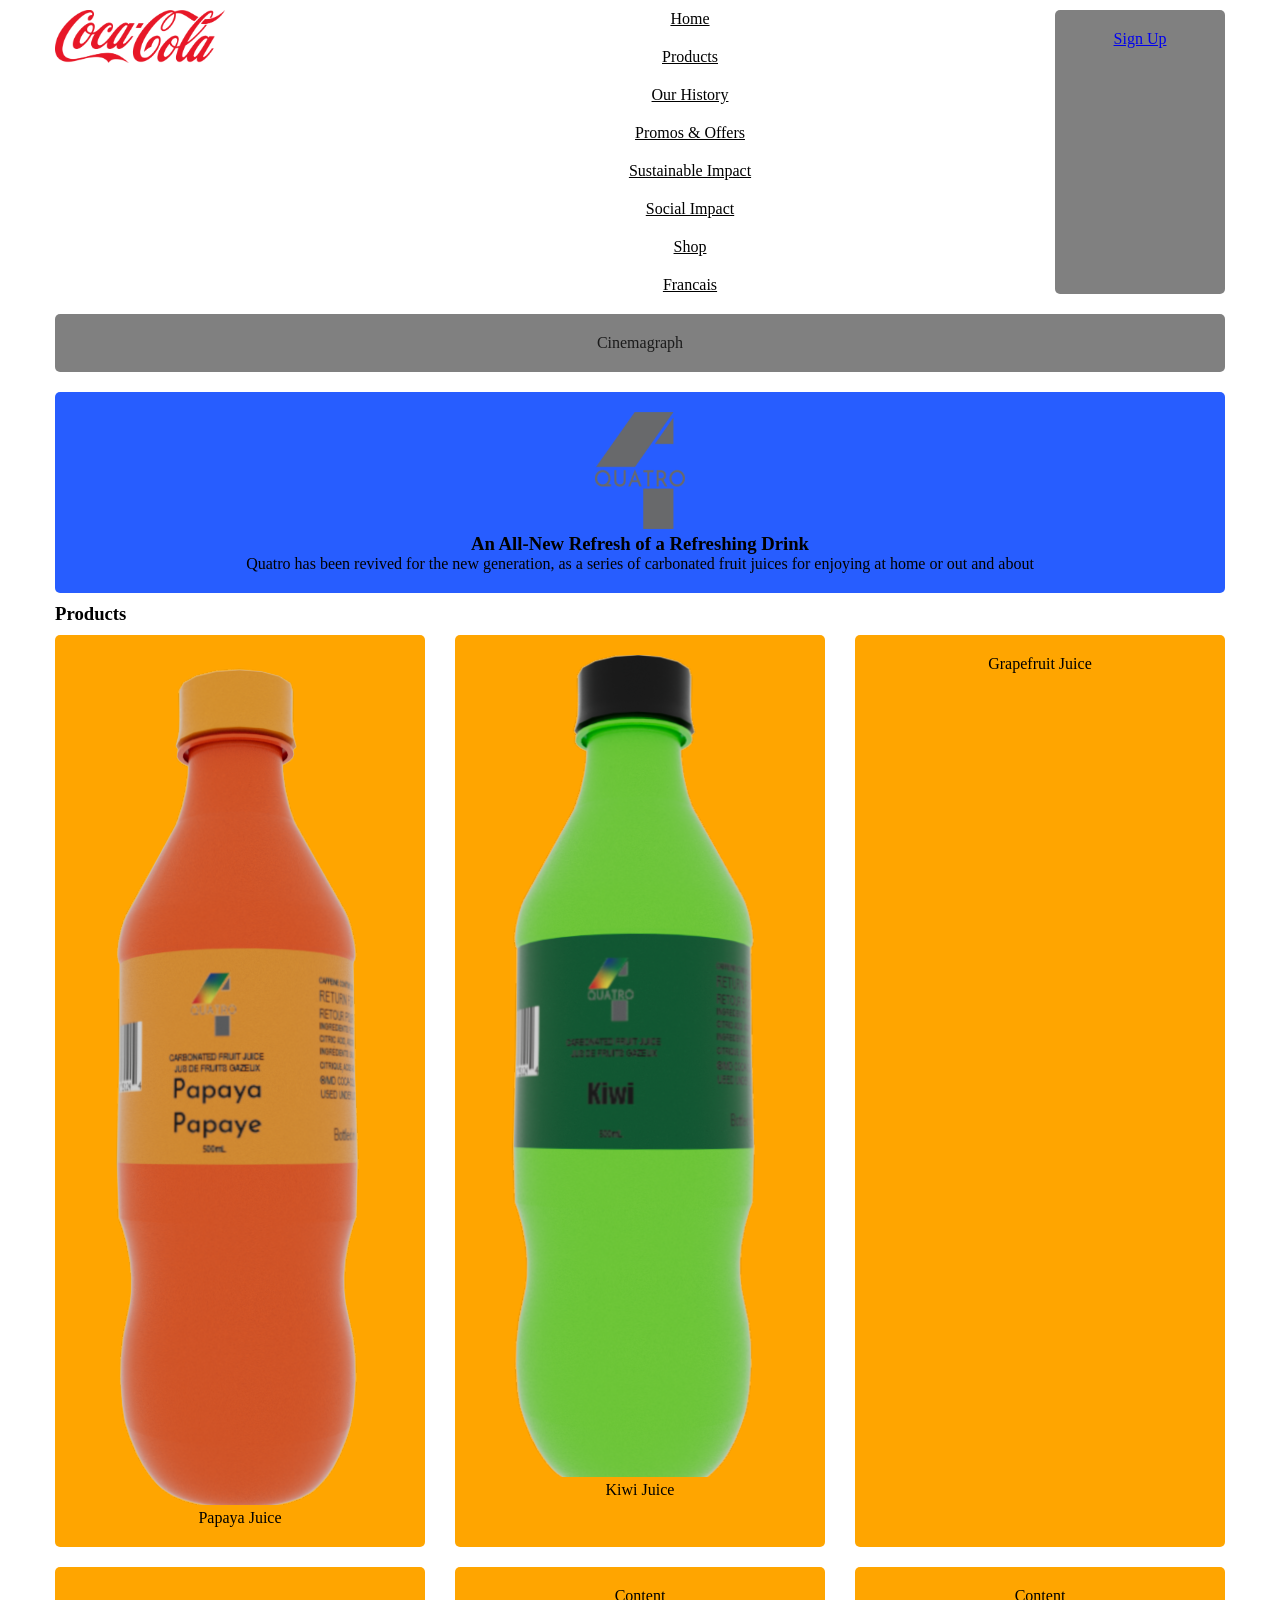
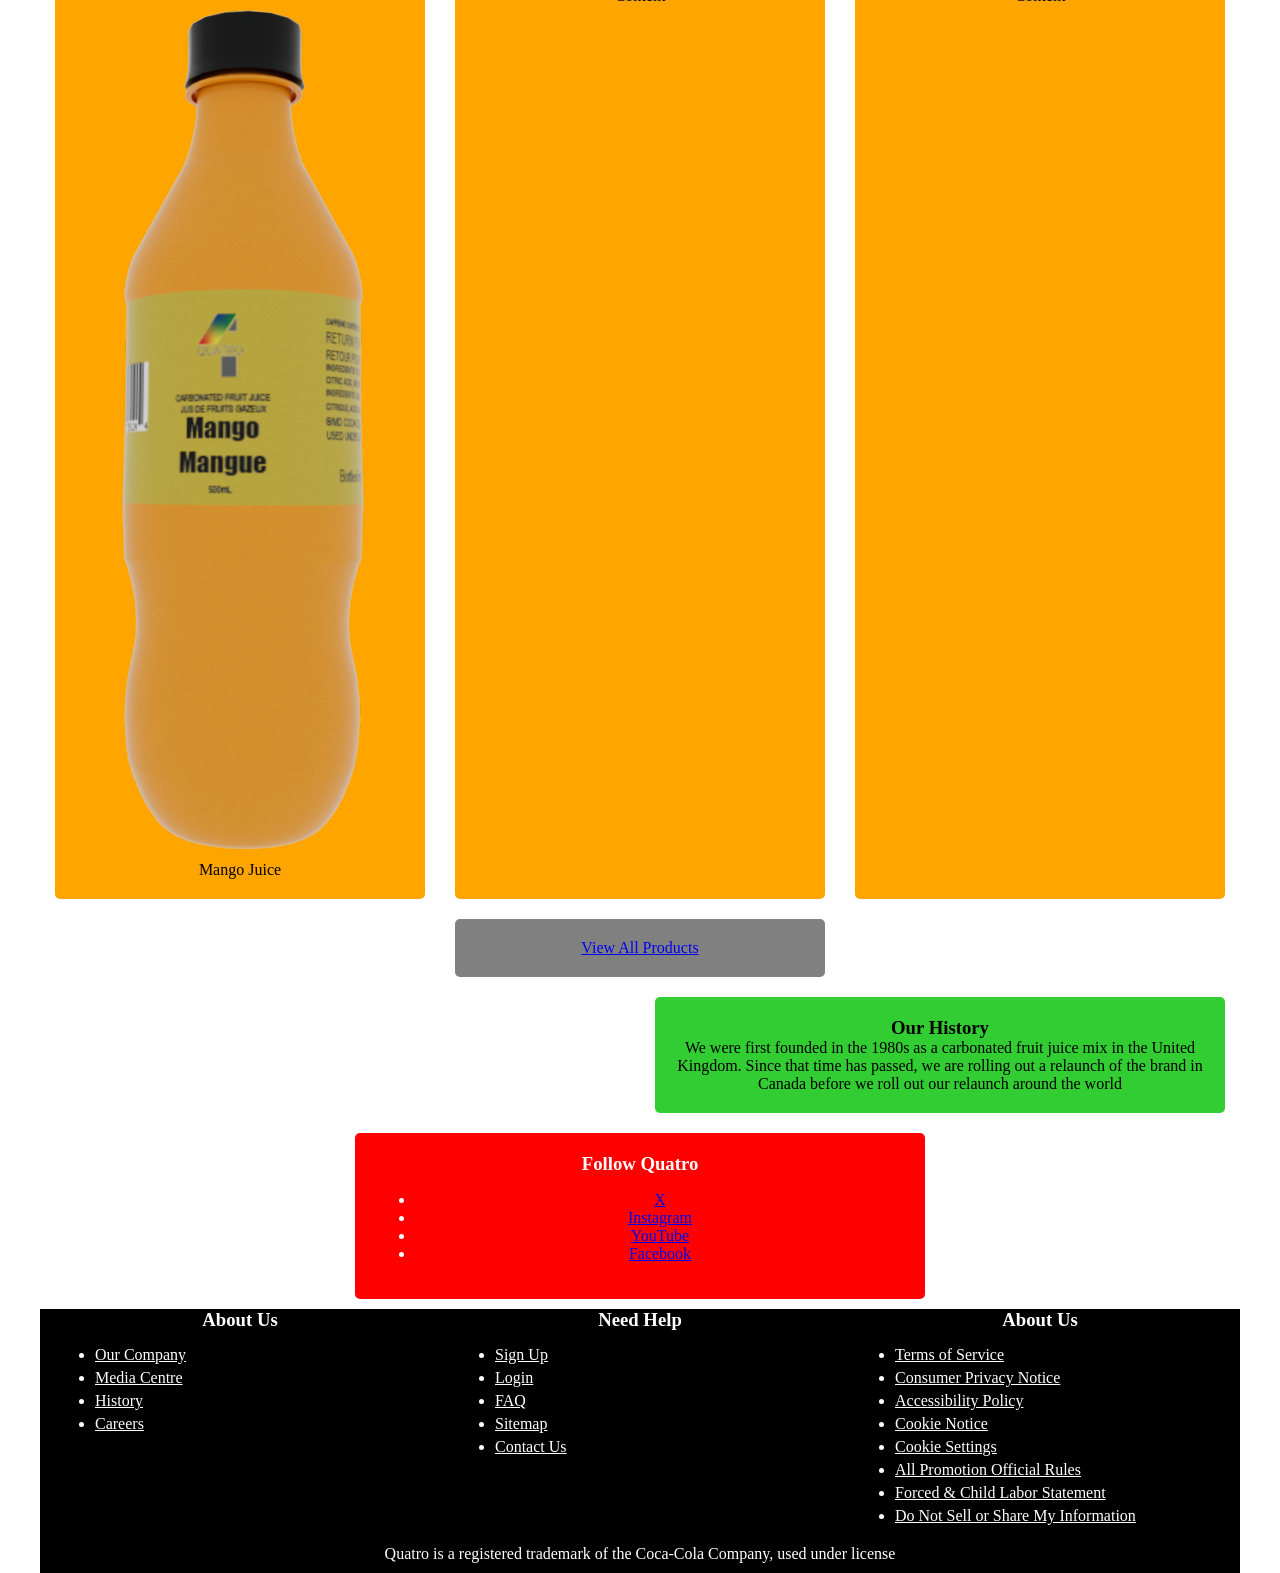
==== index.html @ e6bbe4e3 "Transfer of files Transferring files from old FIP repository to new repository" ====
<!DOCTYPE html>
<html lang="en">
<head>
    <meta charset="UTF-8">
    <meta name="viewport" content="width=device-width, initial-scale=1.0">
    <link href="css/grid.css" rel="stylesheet" type="text/css">
    <link href="css/main.css" rel="stylesheet" type="text/css">
    <title>Quatro Homepage</title>
</head>
    <body>
        <h1 class="visually-hidden">Welcome To Quatro's Web Site</h1>
        <header class="grid-con center-grid-con">
        <nav id=main-nav class="col-span-full m-col-start-4 m-col-end-11">
            <h2 class="hidden">Main Navigation</h2>
                <button id="button"></button>
                <div id="burger-con">
                    <ul>
                        <li><a href="index.html">Home</a></li>
                        <li><a href="products.html">Products</a></li>
                        <li><a href="our-history.html">Our History</a></li>
                        <li><a href="#">Promos & Offers</a></li>
                        <li><a href="#">Sustainable Impact</a></li>
                        <li><a href="#">Social Impact</a></li>
                        <li><a href="#">Shop</a></li>
                        <li><a href="#">Francais</a></li>
                    </ul>
                </div>
        </nav>
        <div id=logo class="col-start-1 col-end-4 m-col-start-1 m-col-end-3">
            <img src="images/Coca-Cola_logo.svg.png">
        </div>
            <div id="sign-up-header" class="box m-col-span-2">
                <p><a href="sign-up.html">Sign Up</a></p>
            </div>
        </header>
        <main class="grid-con center-grid-con">
            <section class="hero-main box m-col-span-full l-col-span-full">
            <p>Cinemagraph</p>
            </section>
        <section class="about-us col-span-full m-col-span-full l-col-span-full">
            <div class="m-col-start-1 m-col-end-2 l-col-start-3 l-col-end-4">
                <picture>
                <source srcset="images/Quatro-logo-flat_dpv8p0_c_scale,w_90.png" media="(min-width: 768px)" alt="Quatro logo flat">
                <img src="images/Quatro-logo-flat_dpv8p0_c_scale,w_150.png" alt="Quatro logo flat">
            </picture>
            </div>
            <div class="m-col-start-3 m-col-end-13 l-col-start-4 l-col-end-10">
             <h3>An All-New Refresh of a Refreshing Drink</h3>
            <p>Quatro has been revived for the new generation, as a series of carbonated fruit juices for enjoying at home or out and about</p>   
            </div>
        </section>
        <h3>Products</h3>
        <div class="product col-start-1 col-end-3 m-col-start-1 m-col-end-5 l-col-start-1 l-col-end-5">
            <img src="images/quatro-papaya-bottle.png" alt="papaya juice">
            <p>Papaya Juice</p>
        </div>
        <div class="product col-start-3 col-end-5 m-col-start-5 m-col-end-9 l-col-start-5 l-col-end-9">
            <img src="images/quatro-kiwi-bottle.png" alt="kiwi juice">
            <p>Kiwi Juice</p>
        </div>
        <div class="product col-start-1 col-end-3 m-col-start-9 m-col-end-13 l-col-start-9 l-col-end-13">
            <p>Grapefruit Juice</p>
        </div>
        <div class="product col-start-3 col-end-5 m-col-start-1 m-col-end-5 l-col-start-1 l-col-end-5">
            <img src="images/quatro-mango-bottle.png" alt="mango juice">
            <p>Mango Juice</p>
        </div>
        <div class="product col-start-1 col-end-3 m-col-start-5 m-col-end-9 l-col-start-5 l-col-end-9">
            <p>Content</p>
        </div>
        <div class="product col-start-3 col-end-5 m-col-start-9 m-col-end-13 l-col-start-9 l-col-end-13">
            <p>Content</p>
        </div>
        <div class="box col-span-all m-col-start-4 m-col-end-9 l-col-start-5 l-col-end-9">
            <p><a href="#">View All Products</a></p>
        </div>
        <div class="history col-start-1 col-end-5 m-col-span-full l-col-start-7 l-col-end-13">
            <h3>Our History</h3>
            <p>We were first founded in the 1980s as a carbonated fruit juice mix in the United Kingdom. Since that time has passed, we are rolling out a relaunch of the brand in Canada before we roll out our relaunch around the world</p>
        </div>
        <div class="box social-media col-span-full m-col-start-2 m-col-end-11 l-col-start-4 l-col-end-10">
           <h3>Follow Quatro</h3>
            <ul>
                <li><a href="#">X</a></li>
                <li><a href="#">Instagram</a></li>
                <li><a href="#">YouTube</a></li>
                <li><a href="#">Facebook</a></li>
           </ul> 
        </div>
        </main>
        <footer class="footer grid-con center-grid-con">
            <div class="m-col-start-1 m-col-end-7 l-col-start-1 l-col-end-5">
                <h3>About Us</h3>
                <ul>
                <li><a href="#">Our Company</a></li>
                <li><a href="#">Media Centre</a></li>
                <li><a href="#">History</a></li>
                <li><a href="#">Careers</a></li>
                </ul>
            </div>
            <div class="m-col-start-7 m-col-end-13 l-col-start-5 l-col-end-9">
                <h3>Need Help</h3>
                <ul>
                <li><a href="sign-up.html">Sign Up</a></li>
                <li><a href="#">Login</a></li>
                <li><a href="#">FAQ</a></li>
                <li><a href="#">Sitemap</a></li>
                <li><a href="#">Contact Us</a></li>
                </ul>
            </div>
            <div class="m-col-start-1 m-col-end-7 l-col-start-9 l-col-end-13">
                <h3>About Us</h3>
                <ul>
                <li><a href="#">Terms of Service</a></li>
                <li><a href="#">Consumer Privacy Notice</a></li>
                <li><a href="#">Accessibility Policy</a></li>
                <li><a href="#">Cookie Notice</a></li>
                <li><a href="#">Cookie Settings</a></li>
                <li><a href="#">All Promotion Official Rules</a></li>
                <li><a href="#">Forced & Child Labor Statement</a></li>
                <li><a href="#">Do Not Sell or Share My Information</a></li> 
                </ul>
            </div>
            <div class="footer col-start-1 col-end-5 m-col-start-1 m-col-end-13 l-col-start-1 l-col-end-13">
                <p>Quatro is a registered trademark of the Coca-Cola Company, used under license</p>
            </div>
        </footer>
        <script src="js/main.js"></script>
    </body>
</html>
---- css/grid.css ----
/* ---General rules - scales images, videos to size of container--- */
img, embed, object, video, picture {
   max-width: 100%;
 }

 /* ---Change the way the box model works, tells the browser to account for any border and padding in the values you specify for an element's width and height.--- */

 html {
   box-sizing: border-box;
 }

 *, *::before, *::after {
   box-sizing: inherit;
 }

/* ---Mini CSS reset--- */

body, p, h1, h2, h3, h4, h5 {
   margin: 0px; 
   padding: 0px;
}

/* ---Utility Classes--- */

.hidden {
   display: none;
}

.visually-hidden { 
   position: absolute !important; 
   width: 1px !important; 
   height: 1px !important; 
   padding: 0 !important; 
   margin: -1px !important; 
   overflow: hidden !important; 
   clip: rect(0,0,0,0) !important; 
   white-space: nowrap !important; 
   border: 0 !important; 
}

.box {
   background-color: gray;
   color: rgb(27, 27, 27);
   border-radius: 5px;
   padding: 20px;
   text-align: center;
   margin-top: 10px;
   margin-bottom:10px;
 }

.full-width-grid-con {
   /* set this container as a grid, with 3 columns
   the other grid will sit in the middle column, this allows for overlapping content */
   display: grid; 
	grid-template-columns: 1fr minmax(0, 1200px) 1fr;  
}

.image-placeholder {
   width: 100%;
   background-color: #eee;
   border: 2px dashed #aaa;
   aspect-ratio: 16/9;
}

.footer {
    background-color: black;
    color: white;
    text-align: center;
    margin-top: 10px;
    margin-bottom: 10px;
}

.footer ul {
   background-color: black;
    color: white;
    text-align: left;
    margin-top: 10px;
    margin-bottom: 10px;
}

.history {
    background-color: limegreen;
    color: black;
    border-radius: 5px;
   padding: 20px;
   text-align: center;
   margin-top: 10px;
   margin-bottom:10px;
    
}

.product {
    background-color: orange;
    color: black;
    border-radius: 5px;
   padding: 20px;
   text-align: center;
   margin-top: 10px;
   margin-bottom:10px;
    
}

.social-media {
    background-color: red;
    color: white;
    text-align: center;
    border-radius: 5px;
   padding: 20px;
   text-align: center;
   margin-top: 10px;
   margin-bottom:10px;
}

 .grid-con { 
   display: grid;
   grid-template-columns: repeat(4, minmax(0, 1fr));
   grid-column-gap: 30px;
   max-width: 1200px;
   padding-left: 15px;
   padding-right: 15px;
}

.center-grid-con {
   margin: 0 auto;
}

/* ---Mobile Library Grid Styles--- */

 .grid-con { 
   display: grid;
   grid-template-columns: repeat(4, minmax(0, 1fr));
   grid-column-gap: 30px;
   max-width: 1200px;
   padding-left: 15px;
   padding-right: 15px;
}

/* Add full width grid con for nesting, later */

.col-span-1	{grid-column: span 1;}
.col-span-2	{grid-column: span 2;}
.col-span-3	{grid-column: span 3;}
.col-span-4	{grid-column: span 4;}
.col-span-full {grid-column: 1 / -1;}

.col-start-1	{grid-column-start: 1;}
.col-start-2	{grid-column-start: 2;}
.col-start-3	{grid-column-start: 3;}
.col-start-4	{grid-column-start: 4;}
.col-start-auto {grid-column-start: auto;}

.col-end-1	{grid-column-end: 1;}
.col-end-2	{grid-column-end: 2;}
.col-end-3	{grid-column-end: 3;}
.col-end-4	{grid-column-end: 4;}
.col-end-5	{grid-column-end: 5;}

/* ---Tablet Library Grid Styles--- */

@media screen and (min-width: 768px) { 
  .grid-con { 
      grid-template-columns: repeat(12, minmax(0, 1fr));
      grid-column-gap: 20px;
      padding-left: 16px;
      padding-right: 16px;
   }

  .m-col-span-1 { grid-column: span 1; }
  .m-col-span-2 { grid-column: span 2; }
  .m-col-span-3 { grid-column: span 3; }
  .m-col-span-4 { grid-column: span 4; }
  .m-col-span-5 { grid-column: span 5; }
  .m-col-span-6 { grid-column: span 6; }
  .m-col-span-7 { grid-column: span 7; }
  .m-col-span-8 { grid-column: span 8; }
  .m-col-span-9 { grid-column: span 9; }
  .m-col-span-10 { grid-column: span 10; }
  .m-col-span-11 { grid-column: span 11; }
  .m-col-span-12 { grid-column: span 12; }
  .m-col-span-full { grid-column: 1 / -1; }

   .m-col-start-1	{grid-column-start: 1;}
   .m-col-start-2	{grid-column-start: 2;}
   .m-col-start-3	{grid-column-start: 3;}
   .m-col-start-4	{grid-column-start: 4;}
   .m-col-start-5	{grid-column-start: 5;}
   .m-col-start-6	{grid-column-start: 6;}
   .m-col-start-7	{grid-column-start: 7;}
   .m-col-start-8	{grid-column-start: 8;}
   .m-col-start-9	{grid-column-start: 9;}
   .m-col-start-10	{grid-column-start: 10;}
   .m-col-start-11	{grid-column-start: 11;}
   .m-col-start-12	{grid-column-start: 12;}
   .m-col-start-13	{grid-column-start: 13;}

   .m-col-end-1	{grid-column-end: 1;}
   .m-col-end-2	{grid-column-end: 2;}
   .m-col-end-3	{grid-column-end: 3;}
   .m-col-end-4	{grid-column-end: 4;}
   .m-col-end-5	{grid-column-end: 5;}
   .m-col-end-6	{grid-column-end: 6;}
   .m-col-end-7	{grid-column-end: 7;}
   .m-col-end-8	{grid-column-end: 8;}
   .m-col-end-9	{grid-column-end: 9;}
   .m-col-end-10	{grid-column-end: 10;}
   .m-col-end-11	{grid-column-end: 11;}
   .m-col-end-12	{grid-column-end: 12;}
   .m-col-end-13	{grid-column-end: 13;}

}


/* ---Desktop Library Grid Styles--- */

@media screen and (min-width: 1200px) { 
   .grid-con { 
      grid-column-gap: 30px;
      padding-left: 15px;
      padding-right: 15px;
   }

   .l-col-span-1  { grid-column: span 1; }
  .l-col-span-2  { grid-column: span 2; }
  .l-col-span-3  { grid-column: span 3; }
  .l-col-span-4  { grid-column: span 4; }
  .l-col-span-5  { grid-column: span 5; }
  .l-col-span-6  { grid-column: span 6; }
  .l-col-span-7  { grid-column: span 7; }
  .l-col-span-8  { grid-column: span 8; }
  .l-col-span-9  { grid-column: span 9; }
  .l-col-span-10 { grid-column: span 10; }
  .l-col-span-11 { grid-column: span 11; }
  .l-col-span-12 { grid-column: span 12; }
  .l-col-span-full { grid-column: 1 / -1; }

   .l-col-start-1	{grid-column-start: 1;}
   .l-col-start-2	{grid-column-start: 2;}
   .l-col-start-3	{grid-column-start: 3;}
   .l-col-start-4	{grid-column-start: 4;}
   .l-col-start-5	{grid-column-start: 5;}
   .l-col-start-6	{grid-column-start: 6;}
   .l-col-start-7	{grid-column-start: 7;}
   .l-col-start-8	{grid-column-start: 8;}
   .l-col-start-9	{grid-column-start: 9;}
   .l-col-start-10	{grid-column-start: 10;}
   .l-col-start-11	{grid-column-start: 11;}
   .l-col-start-12	{grid-column-start: 12;}
   .l-col-start-13	{grid-column-start: 13;}

   .l-col-end-1	{grid-column-end: 1;}
   .l-col-end-2	{grid-column-end: 2;}
   .l-col-end-3	{grid-column-end: 3;}
   .l-col-end-4	{grid-column-end: 4;}
   .l-col-end-5	{grid-column-end: 5;}
   .l-col-end-6	{grid-column-end: 6;}
   .l-col-end-7	{grid-column-end: 7;}
   .l-col-end-8	{grid-column-end: 8;}
   .l-col-end-9	{grid-column-end: 9;}
   .l-col-end-10	{grid-column-end: 10;}
   .l-col-end-11	{grid-column-end: 11;}
   .l-col-end-12	{grid-column-end: 12;}
   .l-col-end-13	{grid-column-end: 13;}
}
---- css/main.css ----
#mobile-outline {
   outline: 20px solid #333;
   max-width: 412px;
   margin: 20px auto 20px auto;
   border-radius: 10px;
} 

.hidden {
display:none;
}

.hero {
      display: block;
   }

#main-nav button {
    background: url(../images/burger.svg) center no-repeat;
    width: 20px;
    height: 20px;
    border: 0;
    background-color: transparent;
    margin-top: 15px;
    margin-bottom: 20px;
    transition: all .2s ease-in-out;
}

#main-nav button.expanded {
   transform: rotate(90deg);
}

.about-us {
   background-color: #275dff;
    color: black;
    border-radius: 5px;
   padding: 20px;
   text-align: center;
   margin-top: 10px;
   margin-bottom:10px;
}

#burger-con {
    display: none;
}

#burger-con.slide-toggle {
    display: block;
}

#main-nav ul {
   list-style: none;
   padding: 0;
   margin: 0;
}

@media screen and (max-width: 767px) {
   
   .hero {
      display: block;
   }

}

@media screen and (min-width: 768px) {
   #logo {
    order: -1;
    padding: 10px 0 10px 0;
   } 

   #button {
    display: none;
   }

   #main-nav li a {
   display: block;
   padding: 10px 0 10px 0;
   text-align: center;
   color: black;
   }

   #main-nav-header {
    display: flex;
    align-items: center;
    justify-content: center;
   }

   #burger-con {
    display: block;
   }

   #book-now-hero {
    display: none;
   }
    
   .footer li a {
   display: block;
   padding-top: 5px;
   text-align: left;
   color: white;
   }

   #hero-main {
    height: 455px;
   }
}
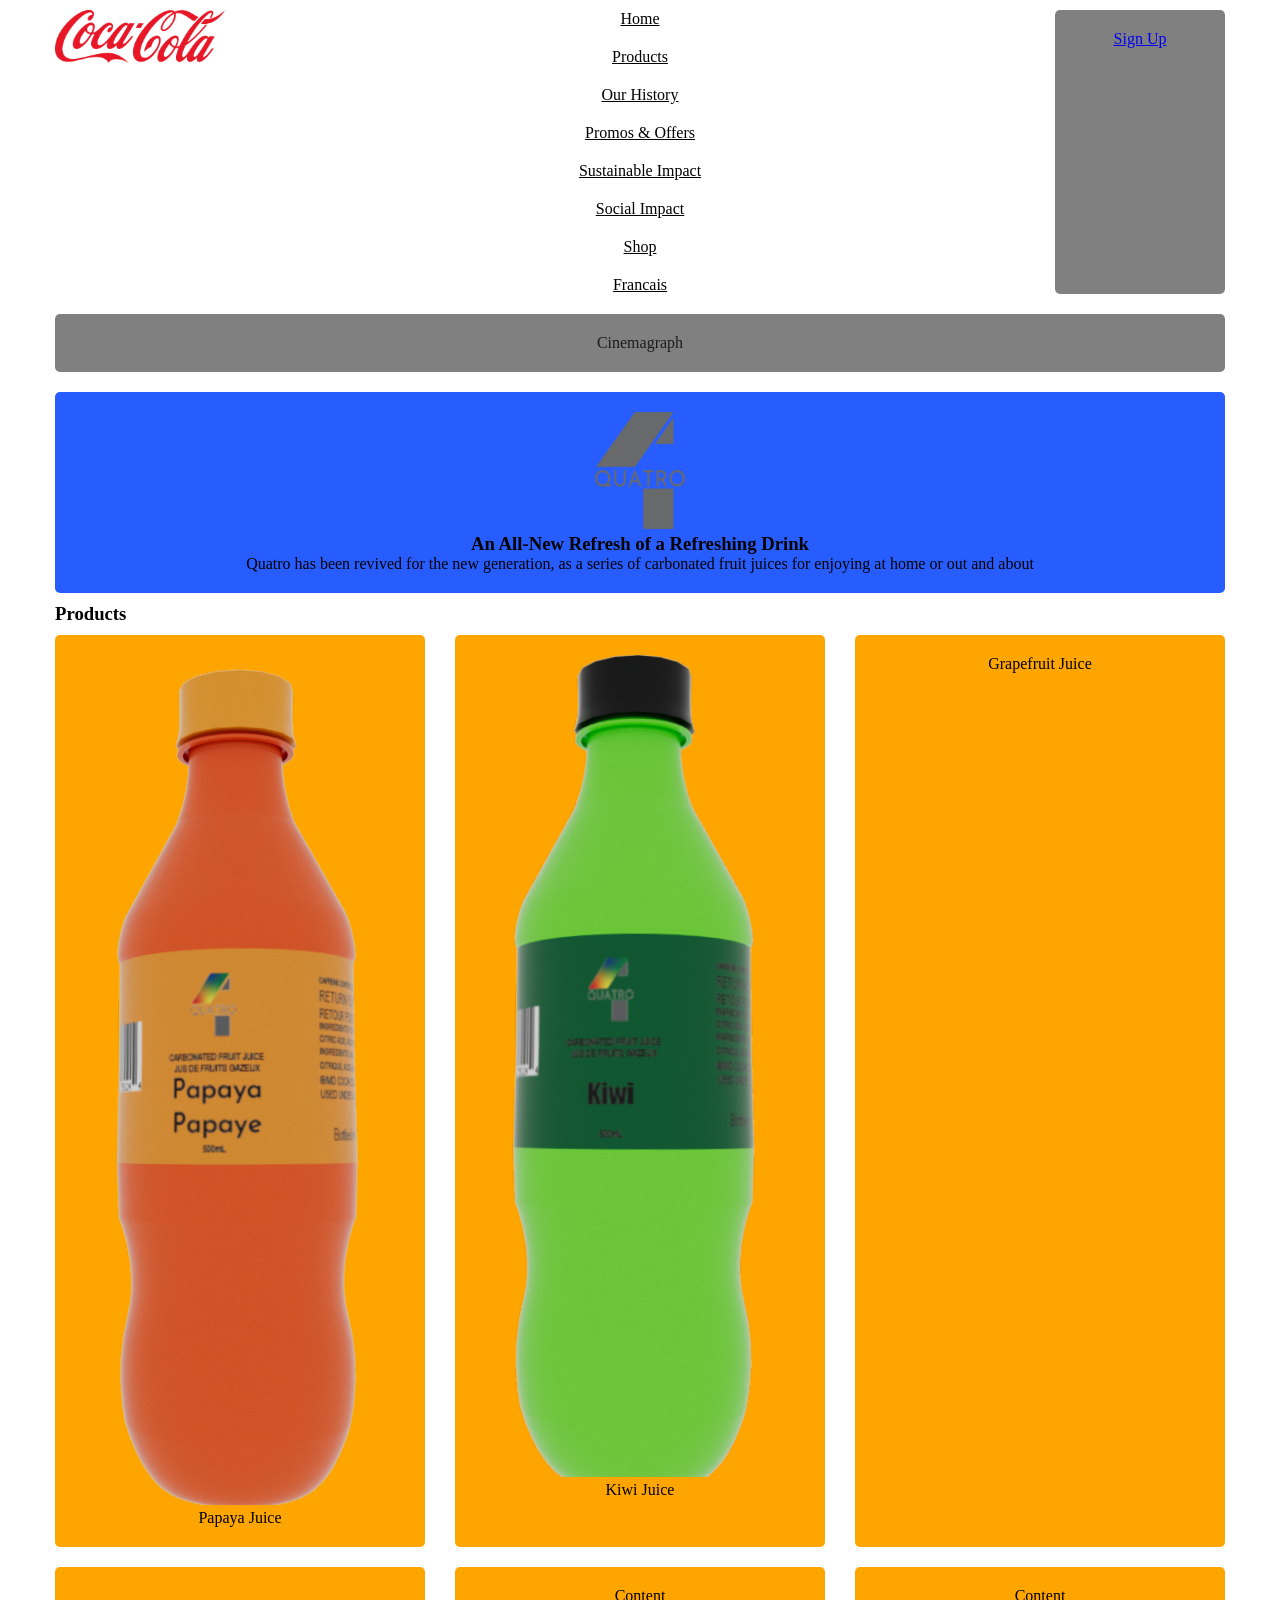
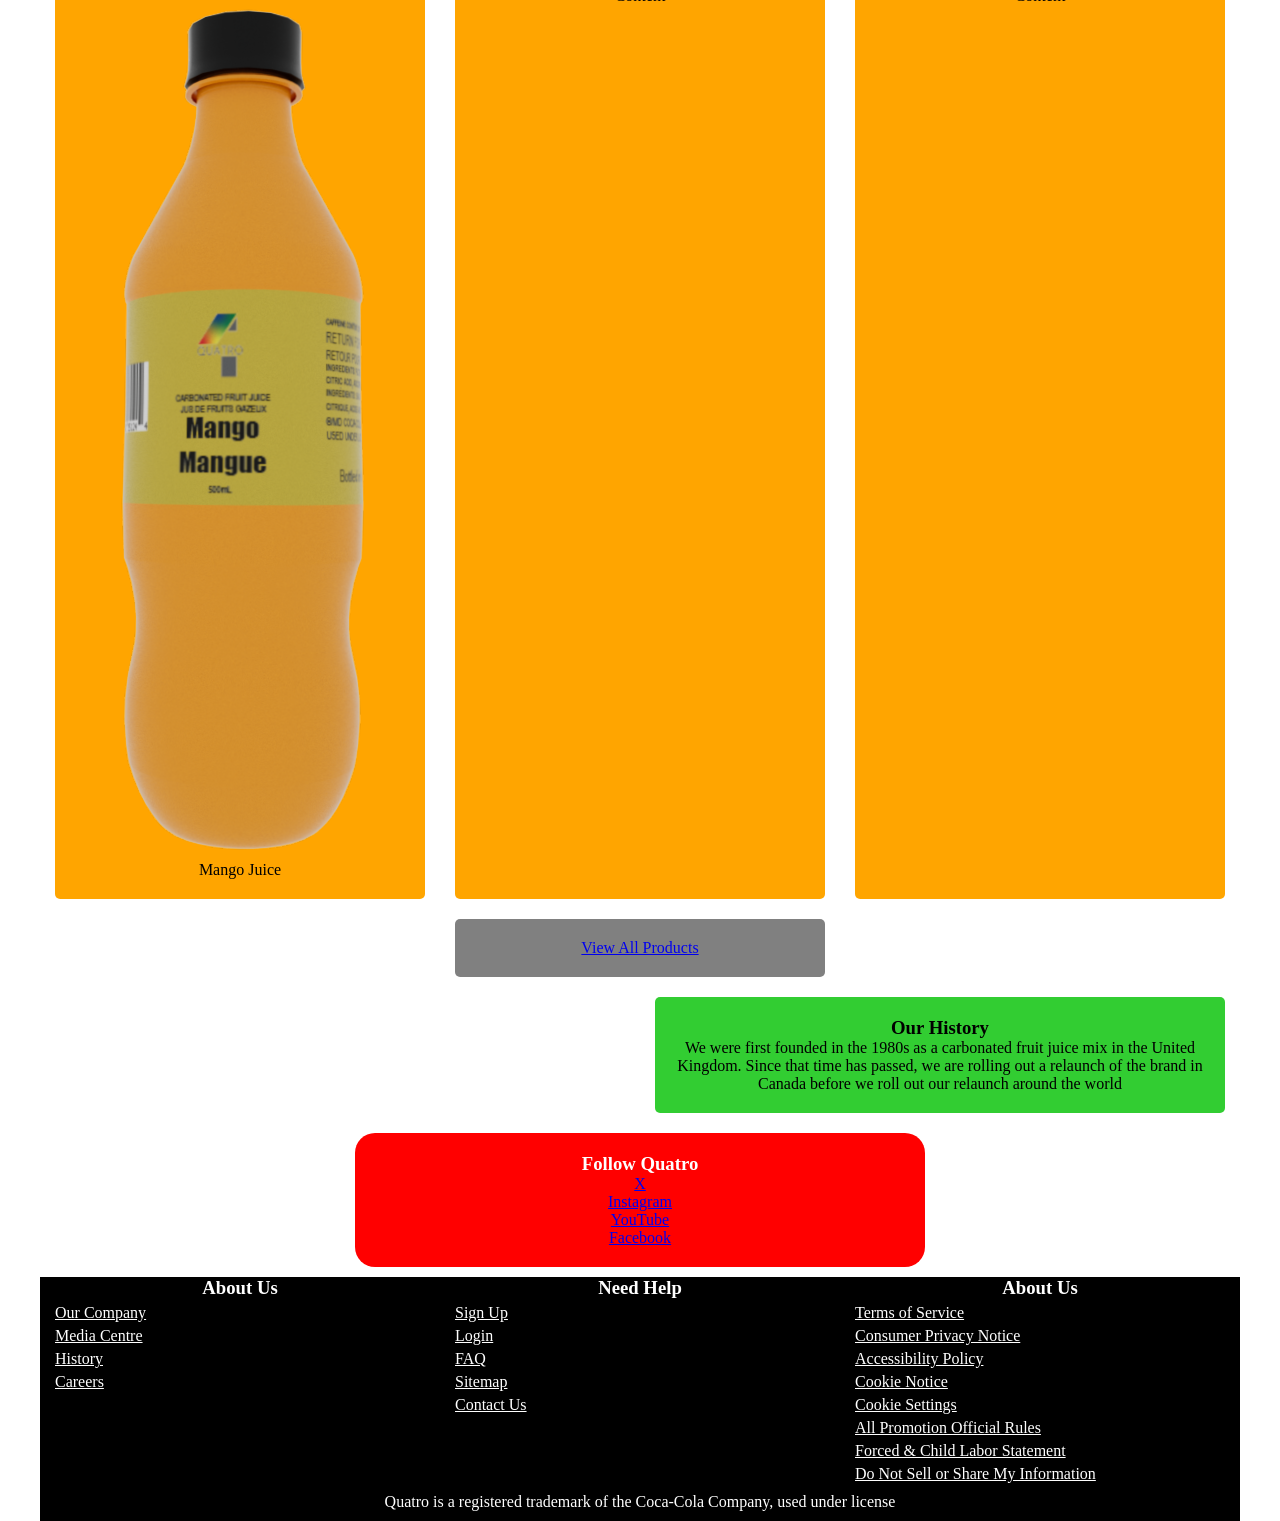
==== commit ee5c6cb5: "Logos and Products Page Text Added the logos for 5 different grocery store chains and code for the p" ====
--- a/index.html
+++ b/index.html
@@ -10,7 +10,7 @@
     <body>
         <h1 class="visually-hidden">Welcome To Quatro's Web Site</h1>
         <header class="grid-con center-grid-con">
-        <nav id=main-nav class="col-span-full m-col-start-4 m-col-end-11">
+        <nav id=main-nav class="col-span-full m-col-start-3 m-col-end-11">
             <h2 class="hidden">Main Navigation</h2>
                 <button id="button"></button>
                 <div id="burger-con">
@@ -71,8 +71,8 @@
         <div class="product col-start-3 col-end-5 m-col-start-9 m-col-end-13 l-col-start-9 l-col-end-13">
             <p>Content</p>
         </div>
-        <div class="box col-span-all m-col-start-4 m-col-end-9 l-col-start-5 l-col-end-9">
-            <p><a href="#">View All Products</a></p>
+        <div class="box col-span-full m-col-start-4 m-col-end-10 l-col-start-5 l-col-end-9">
+            <p><a href="products.html">View All Products</a></p>
         </div>
         <div class="history col-start-1 col-end-5 m-col-span-full l-col-start-7 l-col-end-13">
             <h3>Our History</h3>
--- a/css/grid.css
+++ b/css/grid.css
@@ -104,7 +104,7 @@
     background-color: red;
     color: white;
     text-align: center;
-    border-radius: 5px;
+    border-radius: 20px;
    padding: 20px;
    text-align: center;
    margin-top: 10px;
--- a/css/main.css
+++ b/css/main.css
@@ -52,13 +52,31 @@
    margin: 0;
 }
 
-@media screen and (max-width: 767px) {
-   
-   .hero {
-      display: block;
+#main-nav li a {
+   display: block;
+   padding: 10px 0 10px 0;
+   text-align: center;
+   color: black;
    }
 
+.social-media ul {
+   list-style: none;
+   padding: 0;
+   margin: 0;
 }
+
+.footer li a {
+   display: block;
+   padding-top: 5px;
+   text-align: left;
+   color: white;
+   }
+
+   .footer ul {
+      list-style: none;
+      padding: 0;
+      margin: 0;
+   }
 
 @media screen and (min-width: 768px) {
    #logo {
@@ -77,11 +95,23 @@
    color: black;
    }
 
+   #main-nav ul {
+   list-style: none;
+   padding: 0;
+   margin: 0;
+   }
+
    #main-nav-header {
     display: flex;
     align-items: center;
     justify-content: center;
    }
+
+   .social-media ul {
+   list-style: none;
+   padding: 0;
+   margin: 0;
+}
 
    #burger-con {
     display: block;
@@ -98,6 +128,12 @@
    color: white;
    }
 
+   .footer ul {
+      list-style: none;
+      padding: 0;
+      margin: 0;
+   }
+
    #hero-main {
     height: 455px;
    }
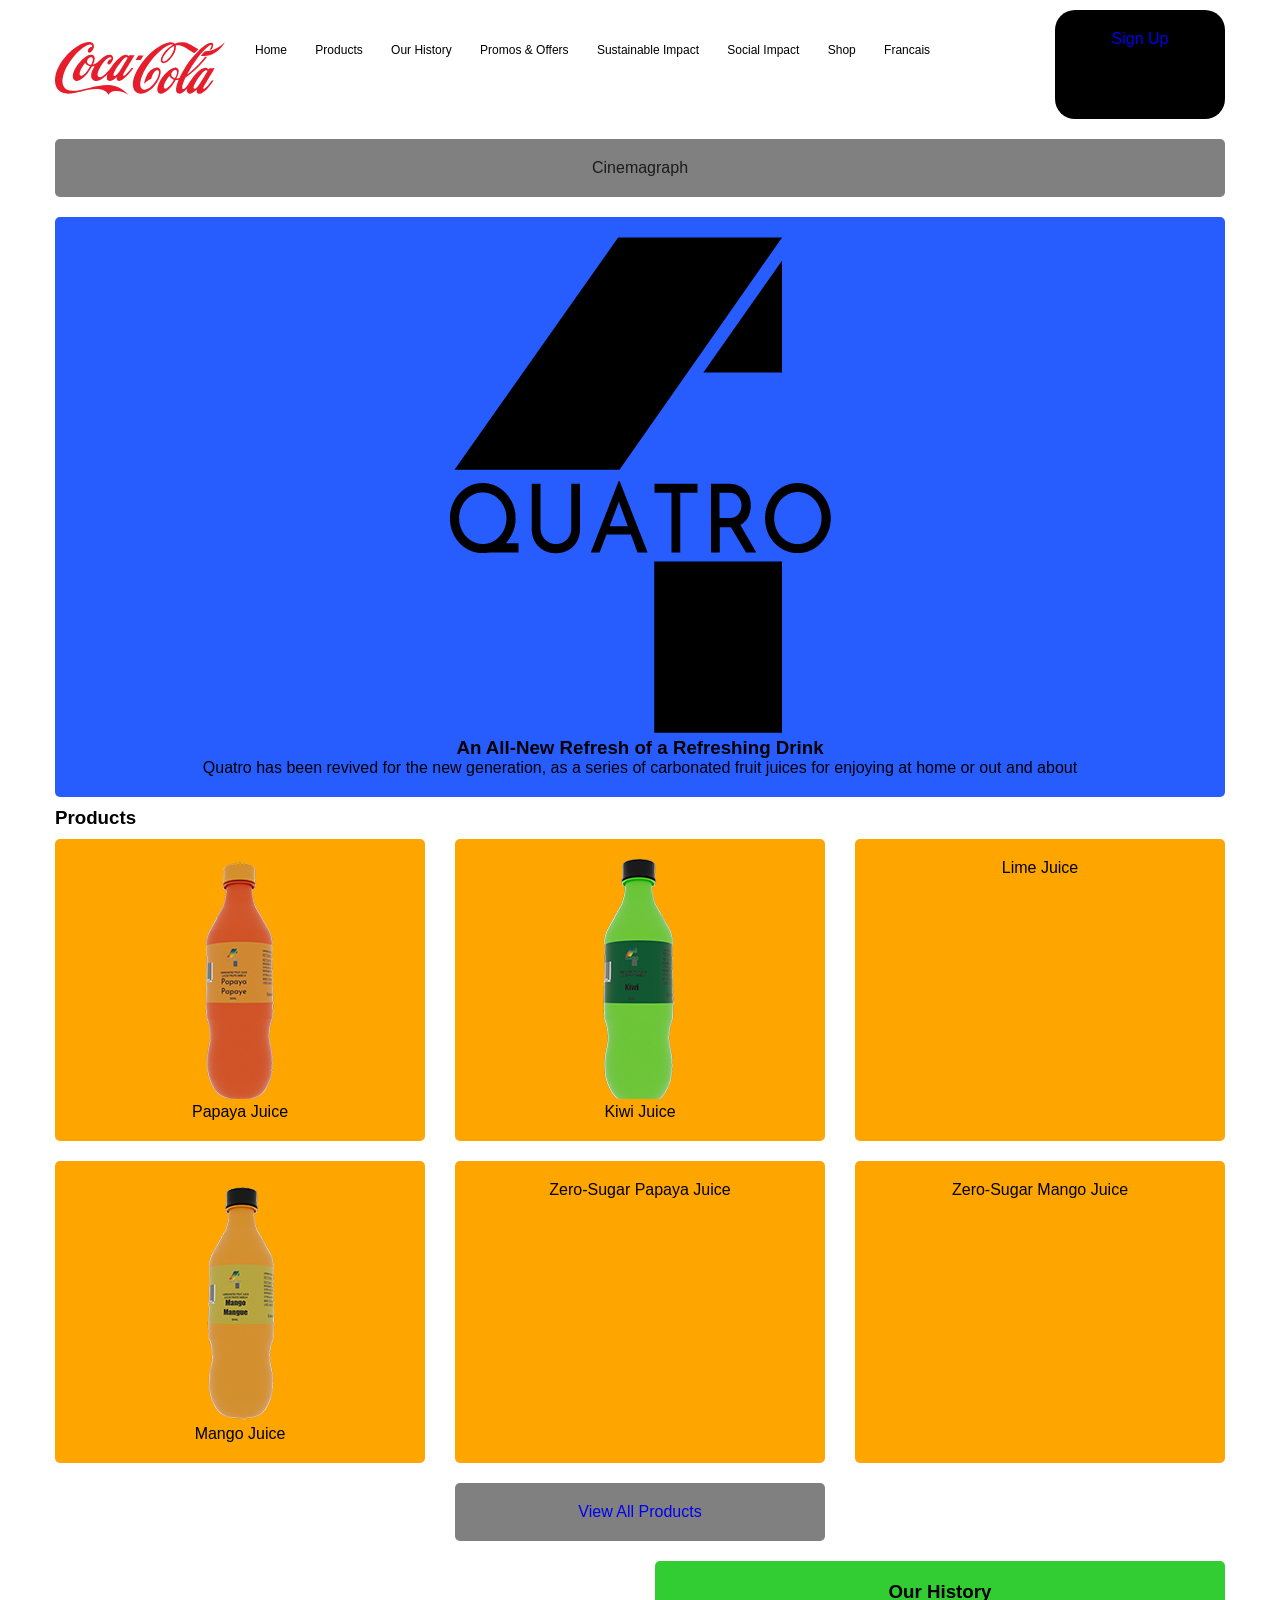
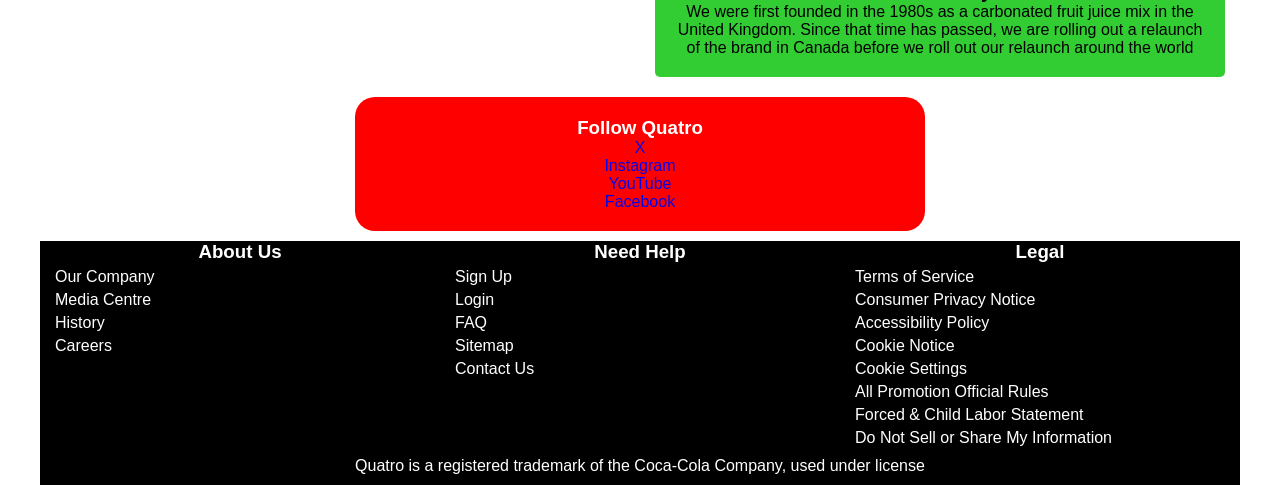
==== commit f42829b6: "Logo Image Swap Swapped out the png versions of the logo images with svg versions." ====
--- a/index.html
+++ b/index.html
@@ -10,7 +10,7 @@
     <body>
         <h1 class="visually-hidden">Welcome To Quatro's Web Site</h1>
         <header class="grid-con center-grid-con">
-        <nav id=main-nav class="col-span-full m-col-start-3 m-col-end-11">
+        <nav id="main-nav" class="col-span-full m-col-start-3 m-col-end-11">
             <h2 class="hidden">Main Navigation</h2>
                 <button id="button"></button>
                 <div id="burger-con">
@@ -26,10 +26,10 @@
                     </ul>
                 </div>
         </nav>
-        <div id=logo class="col-start-1 col-end-4 m-col-start-1 m-col-end-3">
-            <img src="images/Coca-Cola_logo.svg.png">
+        <div id="logo" class="col-start-1 col-end-2 m-col-start-1 m-col-end-3">
+            <img src="images/coca-cola logo.svg">
         </div>
-            <div id="sign-up-header" class="box m-col-span-2">
+            <div id="sign-up-header" class="box col-start-3 col-end-5 m-col-start-11 m-col-end-13">
                 <p><a href="sign-up.html">Sign Up</a></p>
             </div>
         </header>
@@ -40,8 +40,7 @@
         <section class="about-us col-span-full m-col-span-full l-col-span-full">
             <div class="m-col-start-1 m-col-end-2 l-col-start-3 l-col-end-4">
                 <picture>
-                <source srcset="images/Quatro-logo-flat_dpv8p0_c_scale,w_90.png" media="(min-width: 768px)" alt="Quatro logo flat">
-                <img src="images/Quatro-logo-flat_dpv8p0_c_scale,w_150.png" alt="Quatro logo flat">
+                <img src="images/quatro-logo-black.png" alt="Quatro logo flat">
             </picture>
             </div>
             <div class="m-col-start-3 m-col-end-13 l-col-start-4 l-col-end-10">
@@ -59,17 +58,17 @@
             <p>Kiwi Juice</p>
         </div>
         <div class="product col-start-1 col-end-3 m-col-start-9 m-col-end-13 l-col-start-9 l-col-end-13">
-            <p>Grapefruit Juice</p>
+            <p>Lime Juice</p>
         </div>
         <div class="product col-start-3 col-end-5 m-col-start-1 m-col-end-5 l-col-start-1 l-col-end-5">
             <img src="images/quatro-mango-bottle.png" alt="mango juice">
             <p>Mango Juice</p>
         </div>
         <div class="product col-start-1 col-end-3 m-col-start-5 m-col-end-9 l-col-start-5 l-col-end-9">
-            <p>Content</p>
+            <p>Zero-Sugar Papaya Juice</p>
         </div>
         <div class="product col-start-3 col-end-5 m-col-start-9 m-col-end-13 l-col-start-9 l-col-end-13">
-            <p>Content</p>
+            <p>Zero-Sugar Mango Juice</p>
         </div>
         <div class="box col-span-full m-col-start-4 m-col-end-10 l-col-start-5 l-col-end-9">
             <p><a href="products.html">View All Products</a></p>
@@ -109,7 +108,7 @@
                 </ul>
             </div>
             <div class="m-col-start-1 m-col-end-7 l-col-start-9 l-col-end-13">
-                <h3>About Us</h3>
+                <h3>Legal</h3>
                 <ul>
                 <li><a href="#">Terms of Service</a></li>
                 <li><a href="#">Consumer Privacy Notice</a></li>
--- a/css/main.css
+++ b/css/main.css
@@ -1,3 +1,5 @@
+/* ---General Styles--- */
+
 #mobile-outline {
    outline: 20px solid #333;
    max-width: 412px;
@@ -12,6 +14,17 @@
 .hero {
       display: block;
    }
+
+body {
+   font-family: Arial, Helvetica, sans-serif;
+}
+
+a {
+   text-decoration: none;
+   transition: all .5s ease-in-out;
+}
+
+/* ---Main Nav--- */
 
 #main-nav button {
     background: url(../images/burger.svg) center no-repeat;
@@ -39,30 +52,62 @@
 }
 
 #burger-con {
-    display: none;
+	margin-top: 20px;
+	display: none;
+   margin-bottom: 20px;
 }
 
 #burger-con.slide-toggle {
     display: block;
 }
+
+#book-now-header {
+    display: none;
+}
+
+#logo {
+    padding: 10px 0 10px 0;
+   } 
 
 #main-nav ul {
    list-style: none;
    padding: 0;
    margin: 0;
 }
-
 #main-nav li a {
-   display: block;
-   padding: 10px 0 10px 0;
-   text-align: center;
-   color: black;
-   }
+	display: block;
+	padding: 10px 0 10px 0;
+	text-align: center;
+	color: black;
+}
+
+#main-nav li {
+	border-bottom: 1px solid #efefef;
+}
+
+#main-nav li:first-child {
+	border-top: 1px solid #efefef;
+}
+
+#logo {
+   margin-bottom: 20px;
+   max-width: 288px;
+}
+
+#main-nav li:last-child {
+	margin-bottom: 10px;
+}
 
 .social-media ul {
    list-style: none;
    padding: 0;
    margin: 0;
+}
+
+#sign-up-header {
+   background-color: black;
+   color: white;
+   border-radius: 20px;
 }
 
 .footer li a {
@@ -78,43 +123,12 @@
       margin: 0;
    }
 
+/* ---Tablet Sized Screens--- */
+
 @media screen and (min-width: 768px) {
    #logo {
     order: -1;
-    padding: 10px 0 10px 0;
-   } 
-
-   #button {
-    display: none;
-   }
-
-   #main-nav li a {
-   display: block;
-   padding: 10px 0 10px 0;
-   text-align: center;
-   color: black;
-   }
-
-   #main-nav ul {
-   list-style: none;
-   padding: 0;
-   margin: 0;
-   }
-
-   #main-nav-header {
-    display: flex;
-    align-items: center;
-    justify-content: center;
-   }
-
-   .social-media ul {
-   list-style: none;
-   padding: 0;
-   margin: 0;
-}
-
-   #burger-con {
-    display: block;
+    margin-top: 32px;
    }
 
    #book-now-hero {
@@ -137,4 +151,59 @@
    #hero-main {
     height: 455px;
    }
+}
+
+/* ---Desktop Sized Screens--- */
+
+@media screen and (min-width: 1200px) {
+   
+   #button {
+    display: none;
+   }
+
+   #burger-con ul li, #burger-con ul li:first-child {
+      border: none;
+      display: inline;
+   }
+
+   #main-nav li a {
+      display: inline;
+   }
+
+   #burger-con ul li {
+      margin-right: 10px;
+   }
+
+   #burger-con ul li:last-child {
+      margin-right: 0;
+   }
+
+    #button {
+        display: none;
+    }
+
+   .social-media ul {
+   list-style: none;
+   padding: 0;
+   margin: 0;
+   }
+
+   #burger-con {
+    display: block;
+   }
+   
+   #burger-con {
+      font-size: 12px;
+      margin-top: 28px;
+   }
+
+   #burger-con ul li {
+      margin-right: 25px;
+   }
+
+   #main-nav {
+      margin-top: 2%;
+      margin-bottom: 2%;
+      margin-right: 25px;
+   }
 }
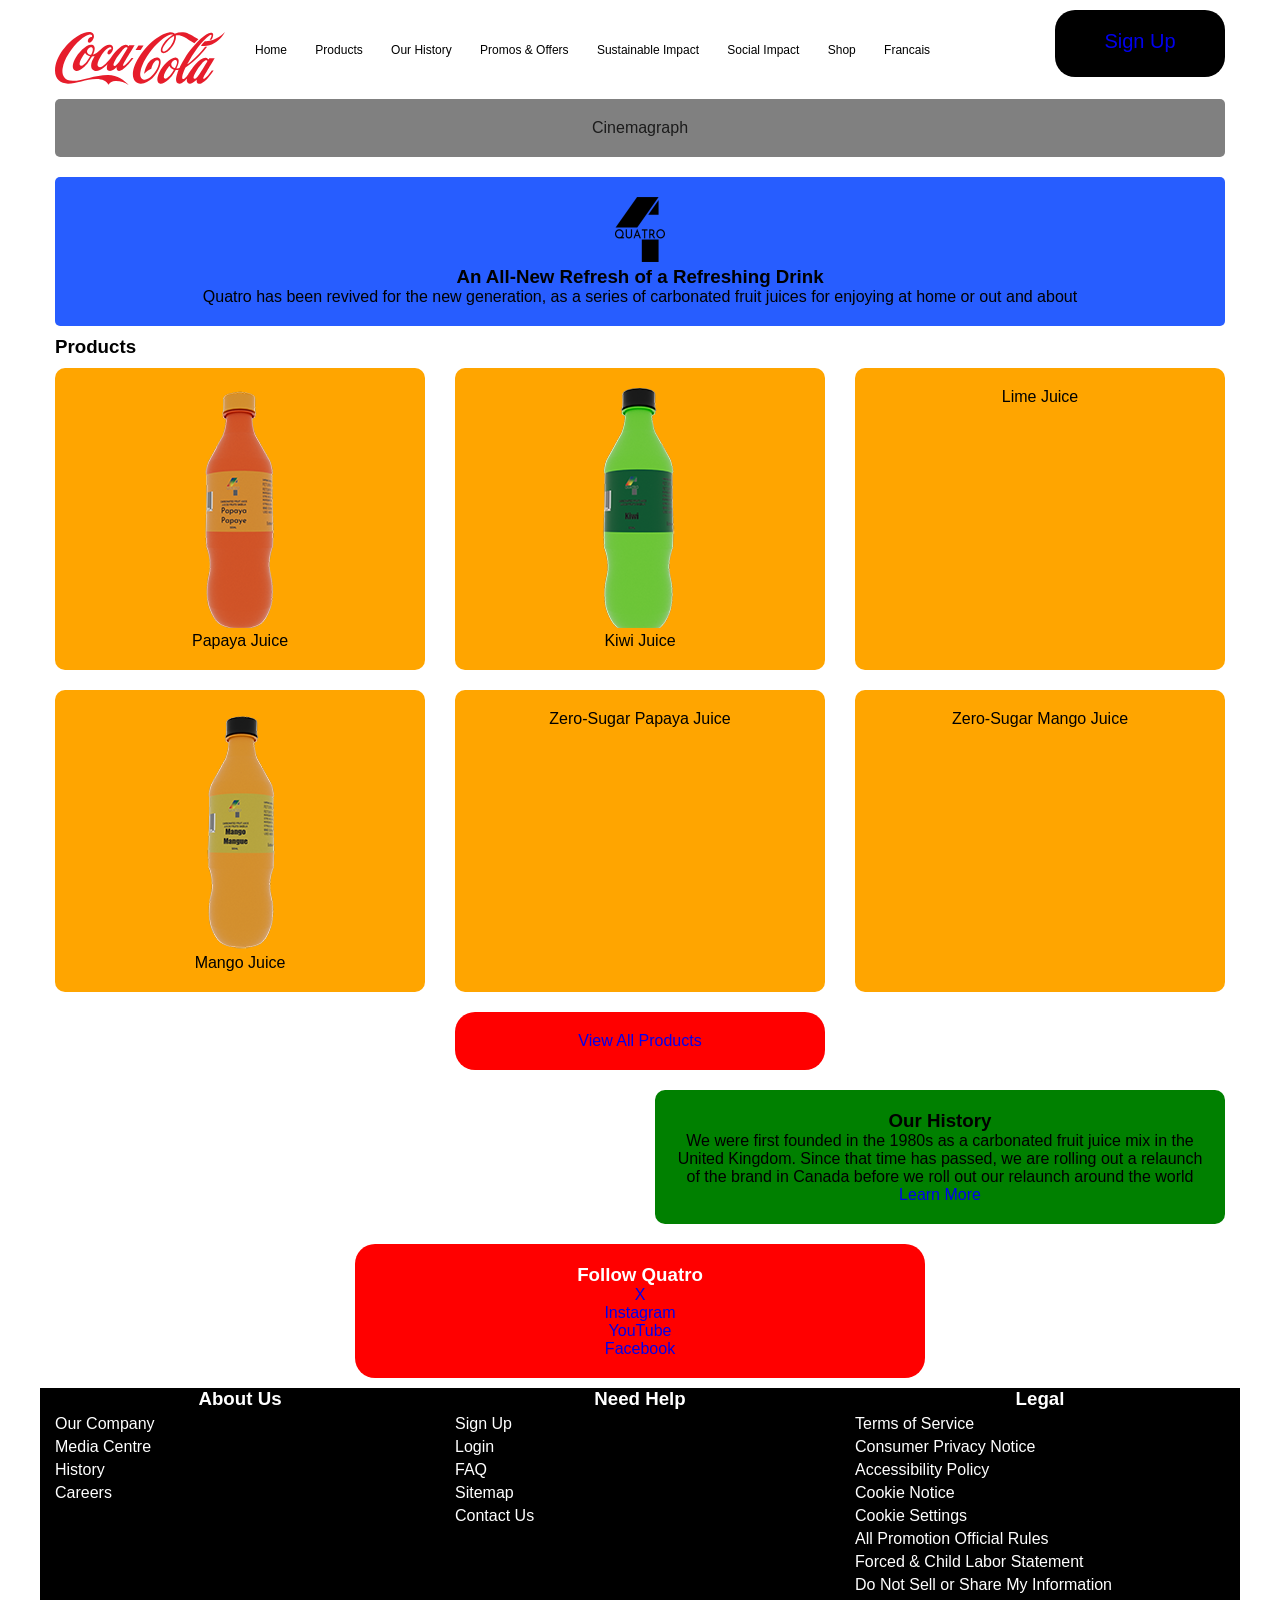
==== commit 65f79643: "CSS Rule Update and Nutrition Facts addition Updated some of the rules in the CSS, added a rough dra" ====
--- a/index.html
+++ b/index.html
@@ -27,27 +27,26 @@
                 </div>
         </nav>
         <div id="logo" class="col-start-1 col-end-2 m-col-start-1 m-col-end-3">
-            <img src="images/coca-cola logo.svg">
+            <img src="images/coca-cola-logo.svg" alt="Coca-Cola logo">
         </div>
             <div id="sign-up-header" class="box col-start-3 col-end-5 m-col-start-11 m-col-end-13">
                 <p><a href="sign-up.html">Sign Up</a></p>
             </div>
         </header>
         <main class="grid-con center-grid-con">
-            <section class="hero-main box m-col-span-full l-col-span-full">
+            <section class="hero-main box col-span-full m-col-span-full l-col-span-full">
+                <h2 class="hidden">Cinemagraph</h2>
             <p>Cinemagraph</p>
             </section>
-        <section class="about-us col-span-full m-col-span-full l-col-span-full">
+            <div class="about-us col-span-full m-col-span-full l-col-span-full">
             <div class="m-col-start-1 m-col-end-2 l-col-start-3 l-col-end-4">
-                <picture>
-                <img src="images/quatro-logo-black.png" alt="Quatro logo flat">
-            </picture>
+                <img src="images/quatro-logo-black_kyhzek_c_scale,w_50.png" alt="Quatro logo flat">
             </div>
-            <div class="m-col-start-3 m-col-end-13 l-col-start-4 l-col-end-10">
+            <div class="m-col-start-3 m-col-end-13 l-col-start-4 l-col-end-11">
              <h3>An All-New Refresh of a Refreshing Drink</h3>
             <p>Quatro has been revived for the new generation, as a series of carbonated fruit juices for enjoying at home or out and about</p>   
             </div>
-        </section>
+        </div>
         <h3>Products</h3>
         <div class="product col-start-1 col-end-3 m-col-start-1 m-col-end-5 l-col-start-1 l-col-end-5">
             <img src="images/quatro-papaya-bottle.png" alt="papaya juice">
@@ -70,12 +69,13 @@
         <div class="product col-start-3 col-end-5 m-col-start-9 m-col-end-13 l-col-start-9 l-col-end-13">
             <p>Zero-Sugar Mango Juice</p>
         </div>
-        <div class="box col-span-full m-col-start-4 m-col-end-10 l-col-start-5 l-col-end-9">
+        <div class="box social-media col-span-full m-col-start-4 m-col-end-10 l-col-start-5 l-col-end-9">
             <p><a href="products.html">View All Products</a></p>
         </div>
         <div class="history col-start-1 col-end-5 m-col-span-full l-col-start-7 l-col-end-13">
             <h3>Our History</h3>
             <p>We were first founded in the 1980s as a carbonated fruit juice mix in the United Kingdom. Since that time has passed, we are rolling out a relaunch of the brand in Canada before we roll out our relaunch around the world</p>
+            <p><a href="our-history.html">Learn More</a></p>
         </div>
         <div class="box social-media col-span-full m-col-start-2 m-col-end-11 l-col-start-4 l-col-end-10">
            <h3>Follow Quatro</h3>
@@ -88,7 +88,7 @@
         </div>
         </main>
         <footer class="footer grid-con center-grid-con">
-            <div class="m-col-start-1 m-col-end-7 l-col-start-1 l-col-end-5">
+            <div class="col-span-full m-col-start-1 m-col-end-7 l-col-start-1 l-col-end-5">
                 <h3>About Us</h3>
                 <ul>
                 <li><a href="#">Our Company</a></li>
@@ -97,7 +97,7 @@
                 <li><a href="#">Careers</a></li>
                 </ul>
             </div>
-            <div class="m-col-start-7 m-col-end-13 l-col-start-5 l-col-end-9">
+            <div class="col-span-full m-col-start-7 m-col-end-13 l-col-start-5 l-col-end-9">
                 <h3>Need Help</h3>
                 <ul>
                 <li><a href="sign-up.html">Sign Up</a></li>
@@ -107,7 +107,7 @@
                 <li><a href="#">Contact Us</a></li>
                 </ul>
             </div>
-            <div class="m-col-start-1 m-col-end-7 l-col-start-9 l-col-end-13">
+            <div class="col-span-full m-col-start-1 m-col-end-7 l-col-start-9 l-col-end-13">
                 <h3>Legal</h3>
                 <ul>
                 <li><a href="#">Terms of Service</a></li>
--- a/css/grid.css
+++ b/css/grid.css
@@ -79,9 +79,9 @@
 }
 
 .history {
-    background-color: limegreen;
+    background-color: green;
     color: black;
-    border-radius: 5px;
+    border-radius: 10px;
    padding: 20px;
    text-align: center;
    margin-top: 10px;
@@ -92,18 +92,39 @@
 .product {
     background-color: orange;
     color: black;
-    border-radius: 5px;
+    border-radius: 10px;
    padding: 20px;
    text-align: center;
    margin-top: 10px;
    margin-bottom:10px;
     
+}
+
+.nutrition {
+   background-color: white;
+   color: black;
+   border-radius: 20px;
+   padding: 20px;
+   margin-top: 10px;
+   margin-bottom:10px;
+}
+
+.nutrition h4 {
+   text-align: center;
+}
+
+.nutrition p {
+   text-align: left;
+}
+
+.nutrition li {
+   text-align: left;
+   list-style: none;
 }
 
 .social-media {
     background-color: red;
     color: white;
-    text-align: center;
     border-radius: 20px;
    padding: 20px;
    text-align: center;
--- a/css/main.css
+++ b/css/main.css
@@ -52,21 +52,18 @@
 }
 
 #burger-con {
-	margin-top: 20px;
+	margin-top: none;
 	display: none;
-   margin-bottom: 20px;
+   margin-bottom: 0px;
 }
 
 #burger-con.slide-toggle {
     display: block;
 }
 
-#book-now-header {
-    display: none;
-}
-
 #logo {
-    padding: 10px 0 10px 0;
+    padding: 0 0 0 0;
+    max-width: 288px;
    } 
 
 #main-nav ul {
@@ -89,11 +86,6 @@
 	border-top: 1px solid #efefef;
 }
 
-#logo {
-   margin-bottom: 20px;
-   max-width: 288px;
-}
-
 #main-nav li:last-child {
 	margin-bottom: 10px;
 }
@@ -108,6 +100,8 @@
    background-color: black;
    color: white;
    border-radius: 20px;
+   height: 67px;
+   font-size: 20px;
 }
 
 .footer li a {
@@ -178,7 +172,7 @@
       margin-right: 0;
    }
 
-    #button {
+   #button {
         display: none;
     }
 
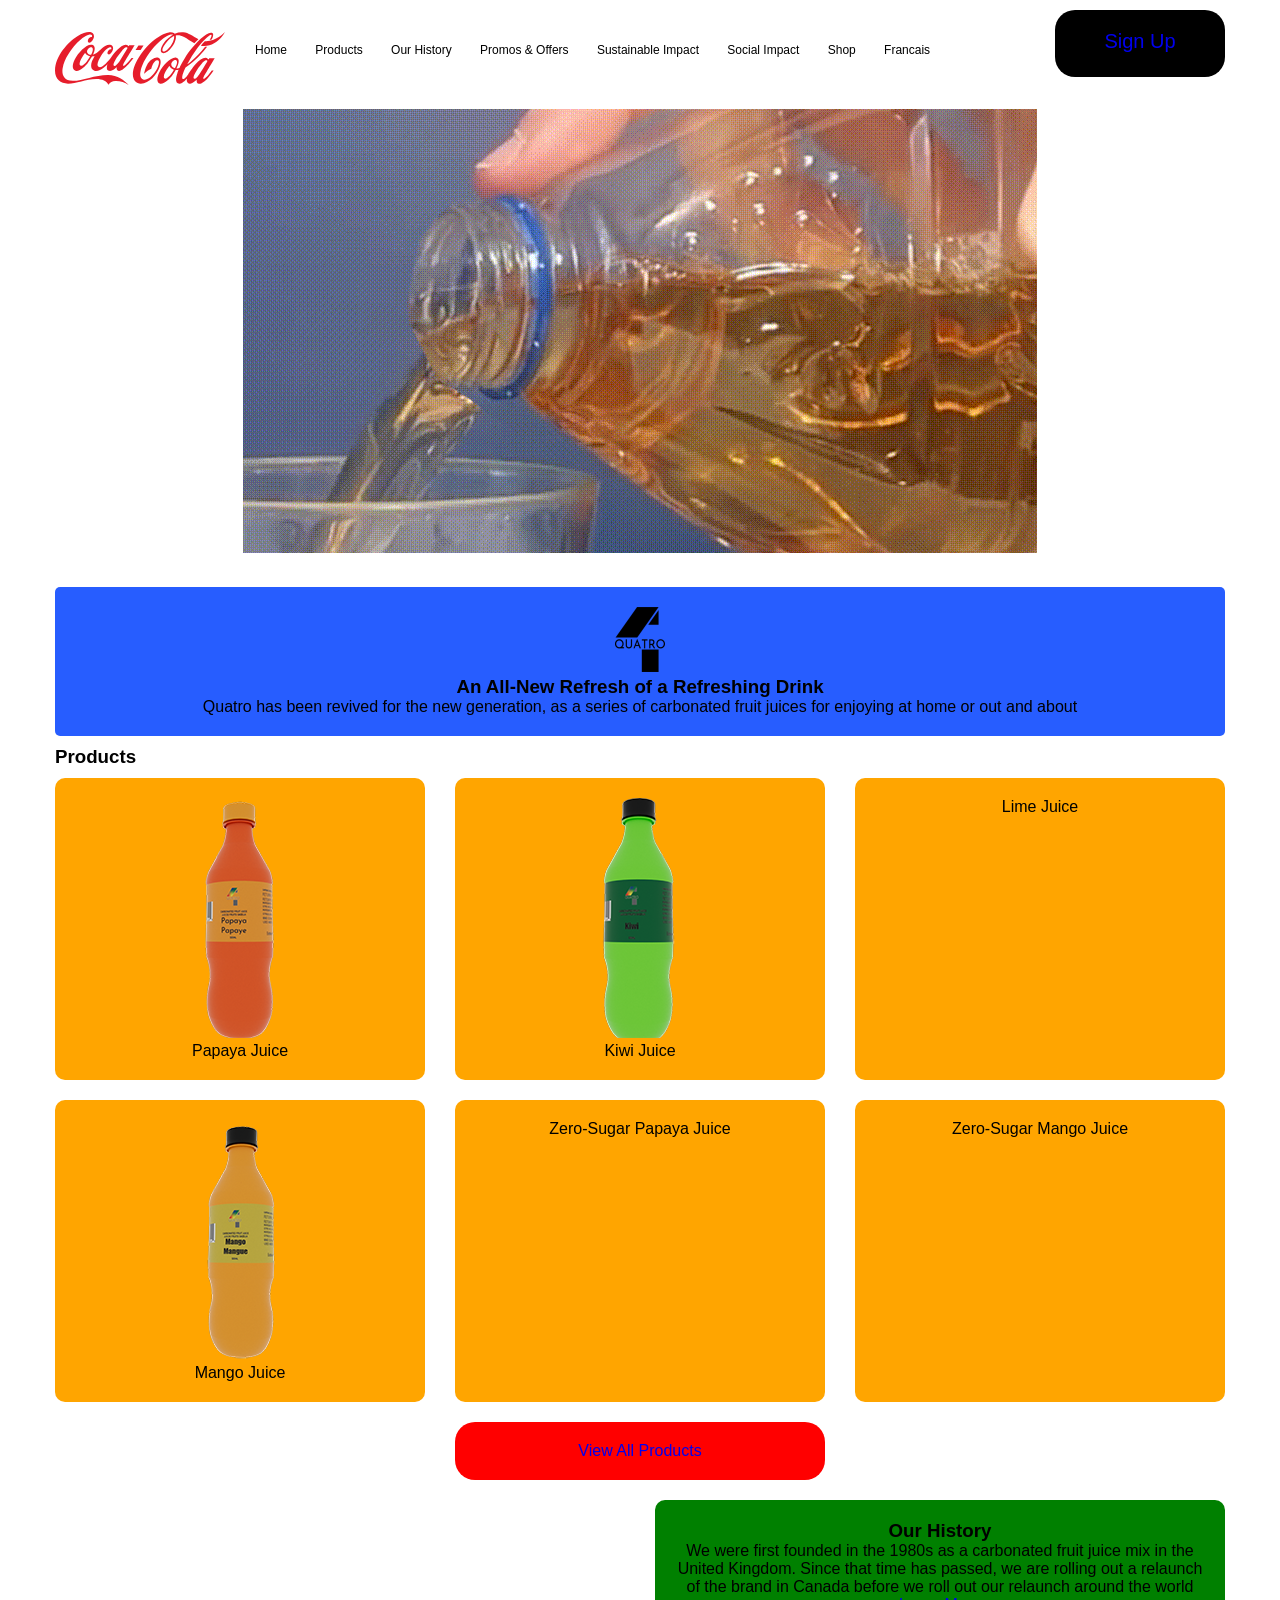
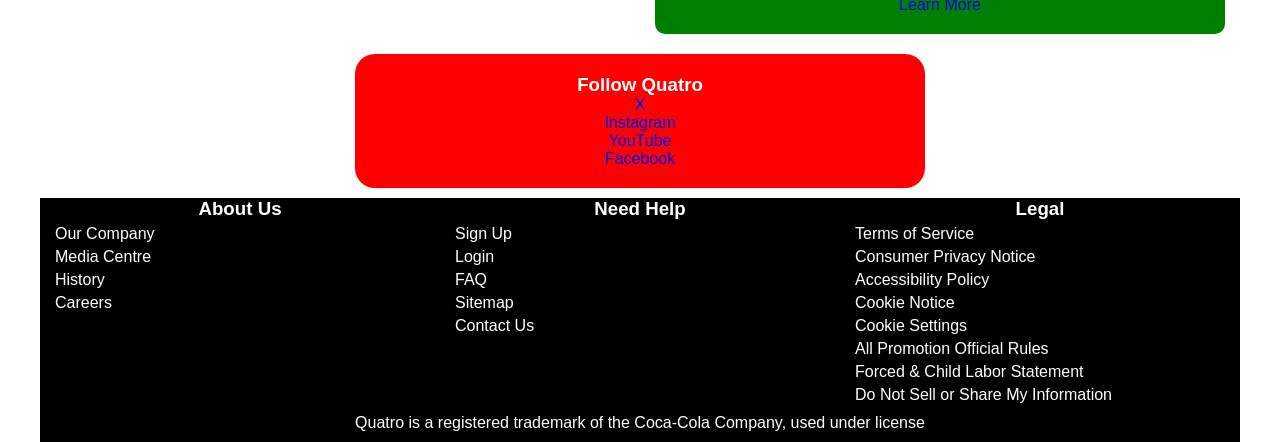
==== commit 6484f001: "New class and images Added a new class and images, including some responsive images. Code to be adde" ====
--- a/index.html
+++ b/index.html
@@ -34,9 +34,9 @@
             </div>
         </header>
         <main class="grid-con center-grid-con">
-            <section class="hero-main box col-span-full m-col-span-full l-col-span-full">
+            <section class="hero-main cinemagraph m-col-span-full l-col-span-full">
                 <h2 class="hidden">Cinemagraph</h2>
-            <p>Cinemagraph</p>
+            <img src="images/cinemagraph-site.gif">
             </section>
             <div class="about-us col-span-full m-col-span-full l-col-span-full">
             <div class="m-col-start-1 m-col-end-2 l-col-start-3 l-col-end-4">
--- a/css/grid.css
+++ b/css/grid.css
@@ -48,6 +48,12 @@
    margin-bottom:10px;
  }
 
+.cinemagraph {
+   padding: 20px;
+   text-align: center;
+   min-width: 412px;
+}
+
 .full-width-grid-con {
    /* set this container as a grid, with 3 columns
    the other grid will sit in the middle column, this allows for overlapping content */
@@ -104,13 +110,13 @@
    background-color: white;
    color: black;
    border-radius: 20px;
-   padding: 20px;
-   margin-top: 10px;
-   margin-bottom:10px;
+   font-size: 14px;
+   padding: 20px;
 }
 
 .nutrition h4 {
    text-align: center;
+   font-size: 18px;
 }
 
 .nutrition p {
--- a/css/main.css
+++ b/css/main.css
@@ -129,6 +129,12 @@
     display: none;
    }
     
+   .cinemagraph {
+   padding: 20px;
+   text-align: center;
+   max-width: 1200px;
+}
+
    .footer li a {
    display: block;
    padding-top: 5px;
@@ -168,6 +174,12 @@
       margin-right: 10px;
    }
 
+   .cinemagraph {
+   padding: 20px;
+   text-align: center;
+   max-width: 1200px;
+}
+
    #burger-con ul li:last-child {
       margin-right: 0;
    }
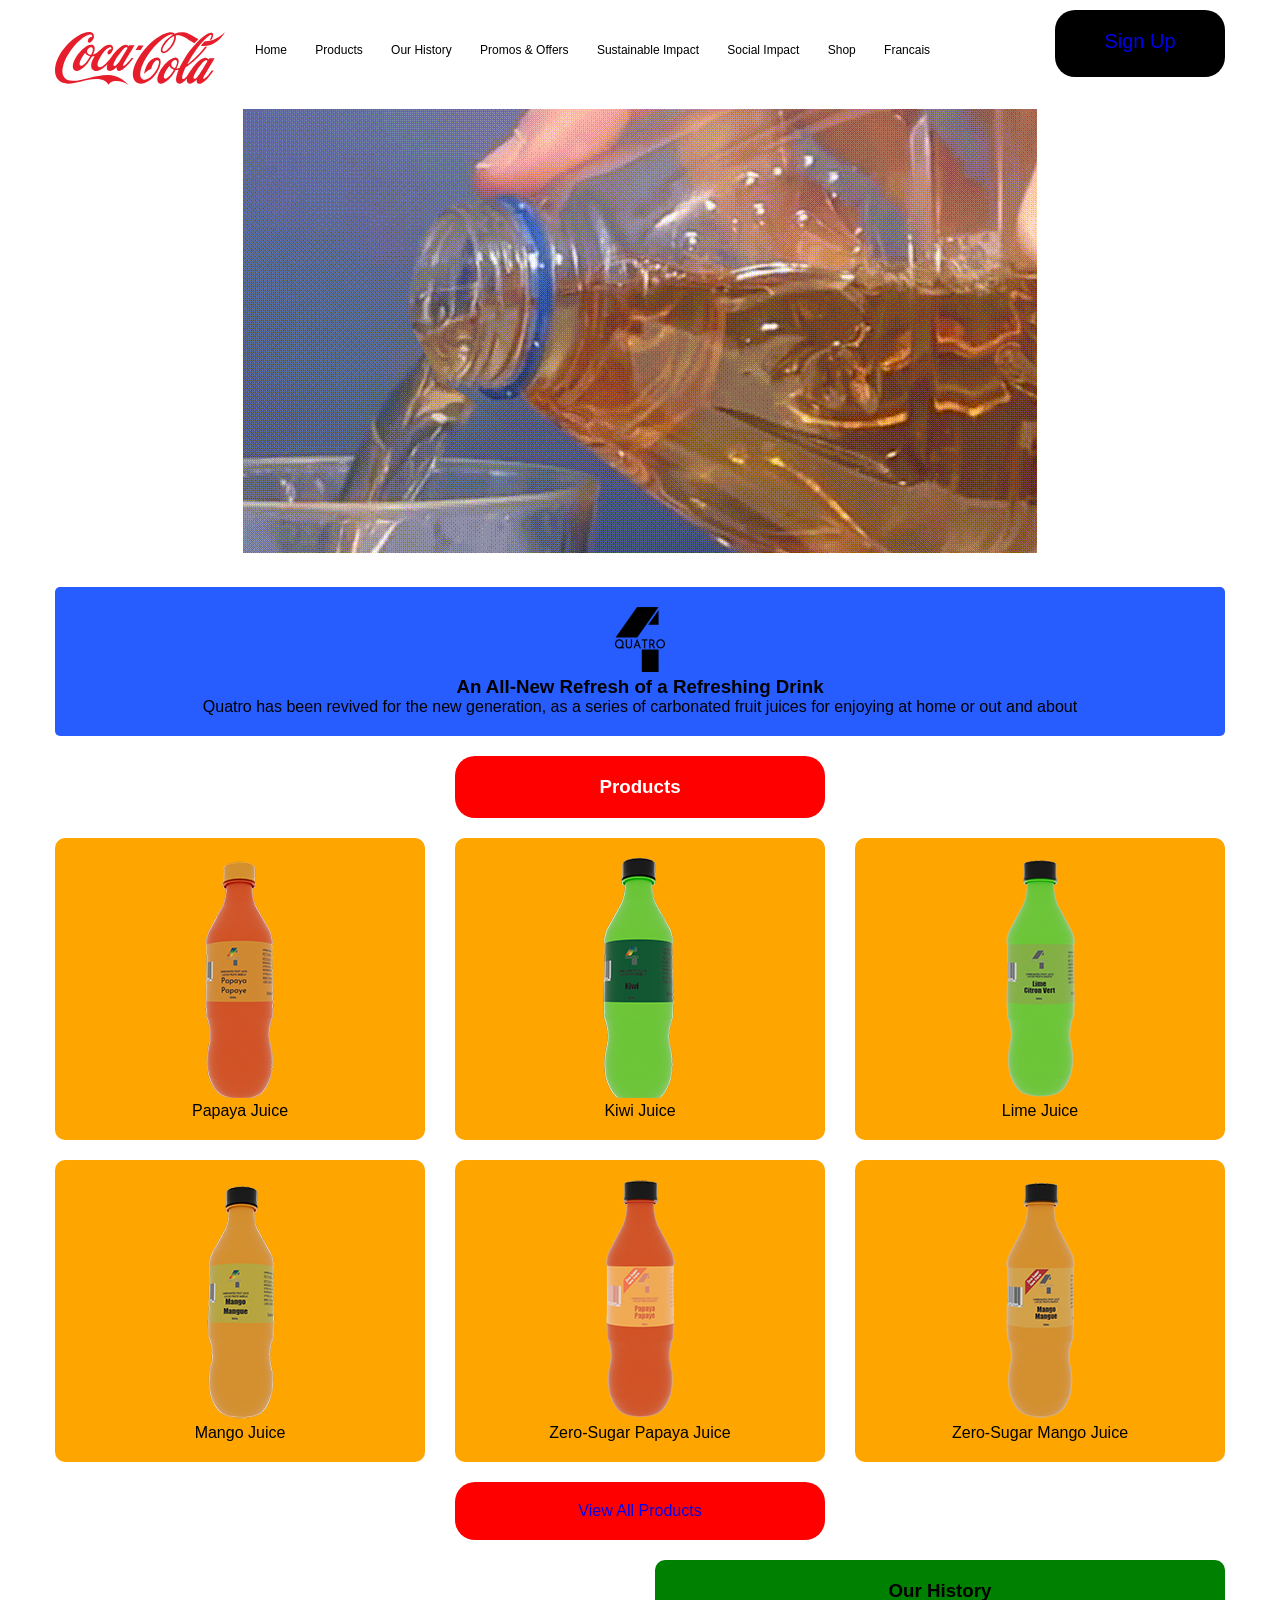
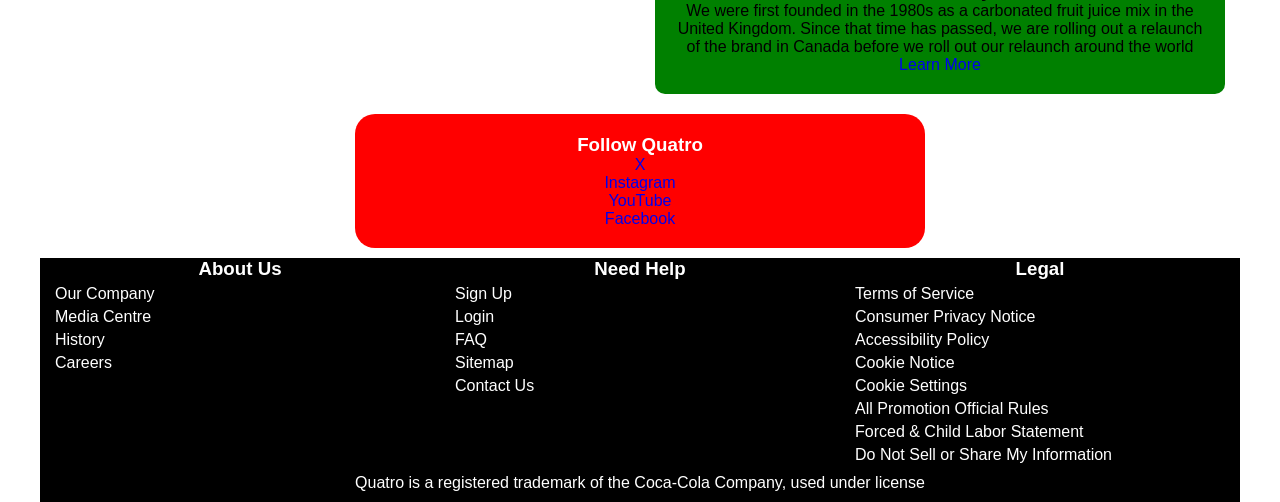
==== commit 9ca525c1: "Index Page changes Added some more images to the home page along with styling the products heading" ====
--- a/index.html
+++ b/index.html
@@ -47,7 +47,10 @@
             <p>Quatro has been revived for the new generation, as a series of carbonated fruit juices for enjoying at home or out and about</p>   
             </div>
         </div>
-        <h3>Products</h3>
+        <div class="social-media col-span-full m-col-start-5 m-col-end-9">
+            <h3>Products</h3>
+        </div>
+        
         <div class="product col-start-1 col-end-3 m-col-start-1 m-col-end-5 l-col-start-1 l-col-end-5">
             <img src="images/quatro-papaya-bottle.png" alt="papaya juice">
             <p>Papaya Juice</p>
@@ -57,6 +60,7 @@
             <p>Kiwi Juice</p>
         </div>
         <div class="product col-start-1 col-end-3 m-col-start-9 m-col-end-13 l-col-start-9 l-col-end-13">
+            <img src="images/quatro-lime-bottle.png" alt="lime juice">
             <p>Lime Juice</p>
         </div>
         <div class="product col-start-3 col-end-5 m-col-start-1 m-col-end-5 l-col-start-1 l-col-end-5">
@@ -64,9 +68,11 @@
             <p>Mango Juice</p>
         </div>
         <div class="product col-start-1 col-end-3 m-col-start-5 m-col-end-9 l-col-start-5 l-col-end-9">
+            <img src="images/quatro-papaya-bottle-zero-sugar.png" alt="zero sugar papaya juice">
             <p>Zero-Sugar Papaya Juice</p>
         </div>
         <div class="product col-start-3 col-end-5 m-col-start-9 m-col-end-13 l-col-start-9 l-col-end-13">
+            <img src="images/quatro-mango-bottle-zero-sugar.png" alt="zero sugar mango juice">
             <p>Zero-Sugar Mango Juice</p>
         </div>
         <div class="box social-media col-span-full m-col-start-4 m-col-end-10 l-col-start-5 l-col-end-9">
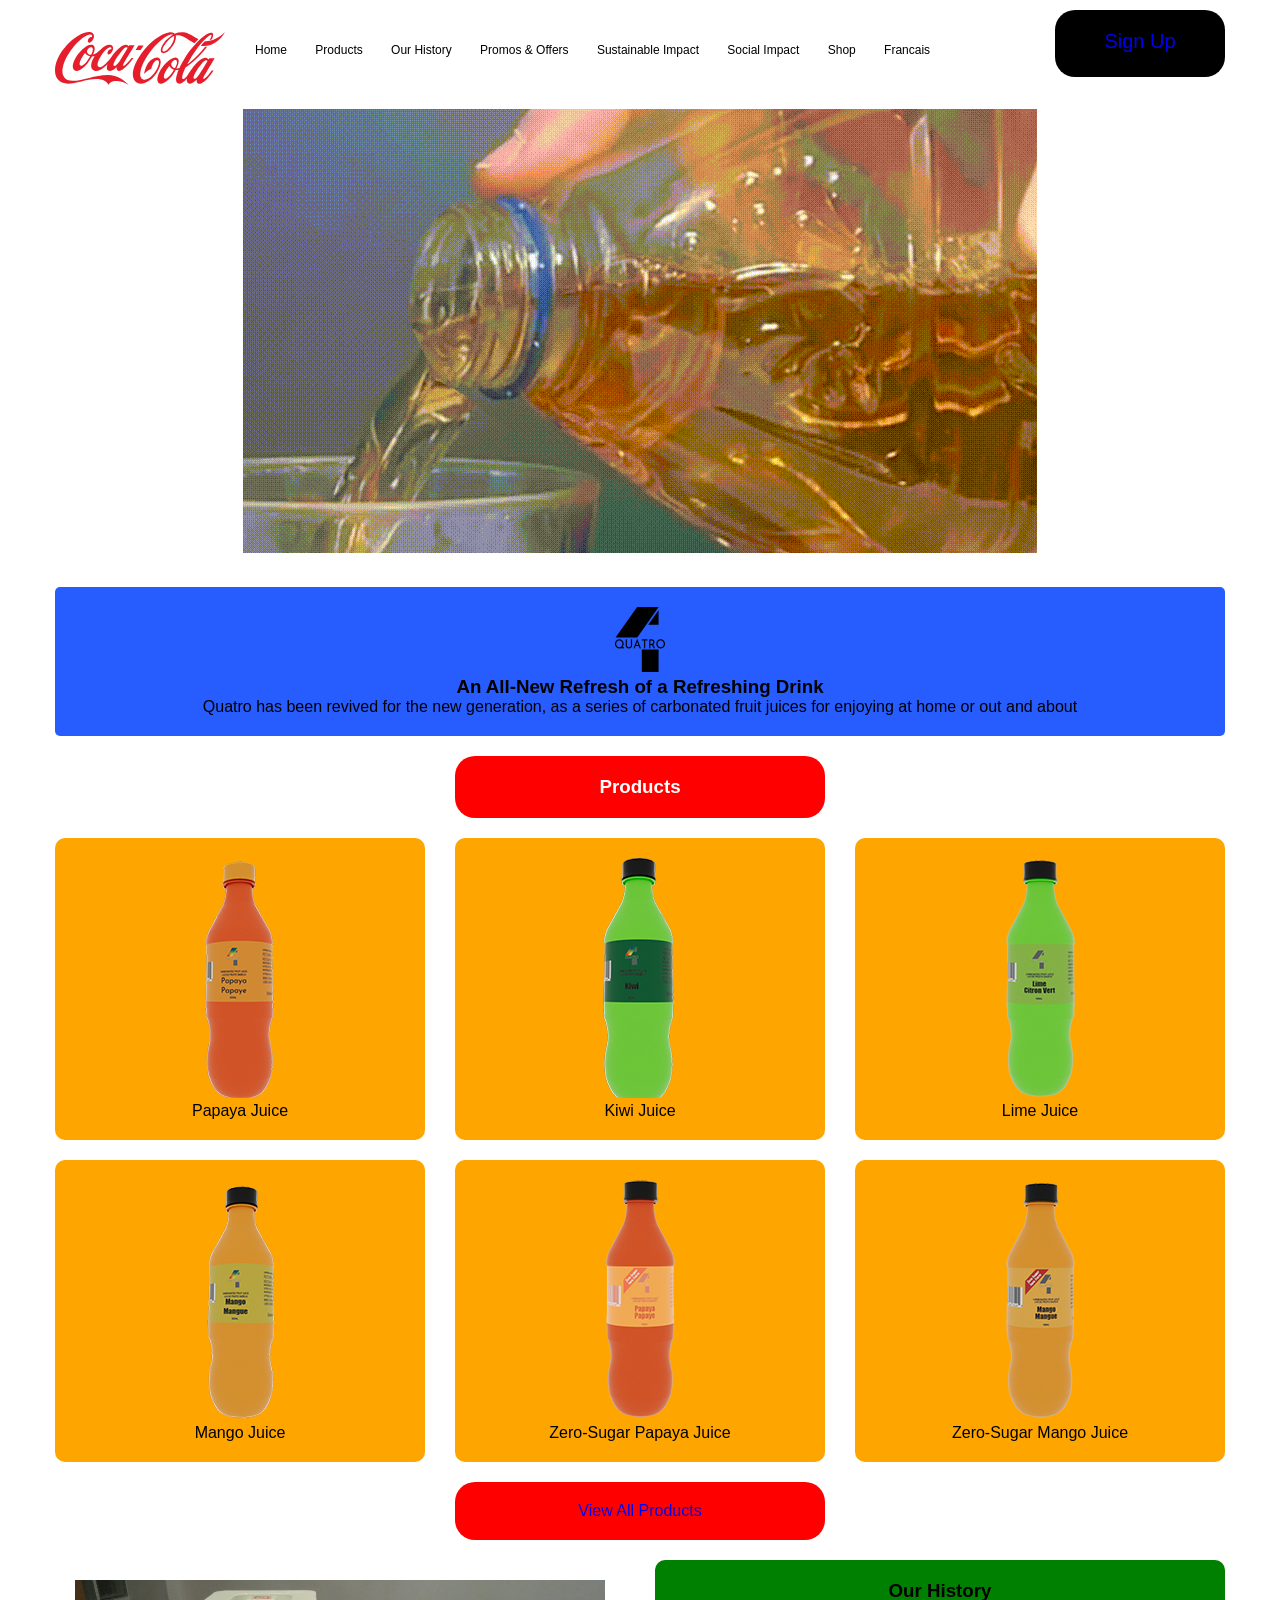
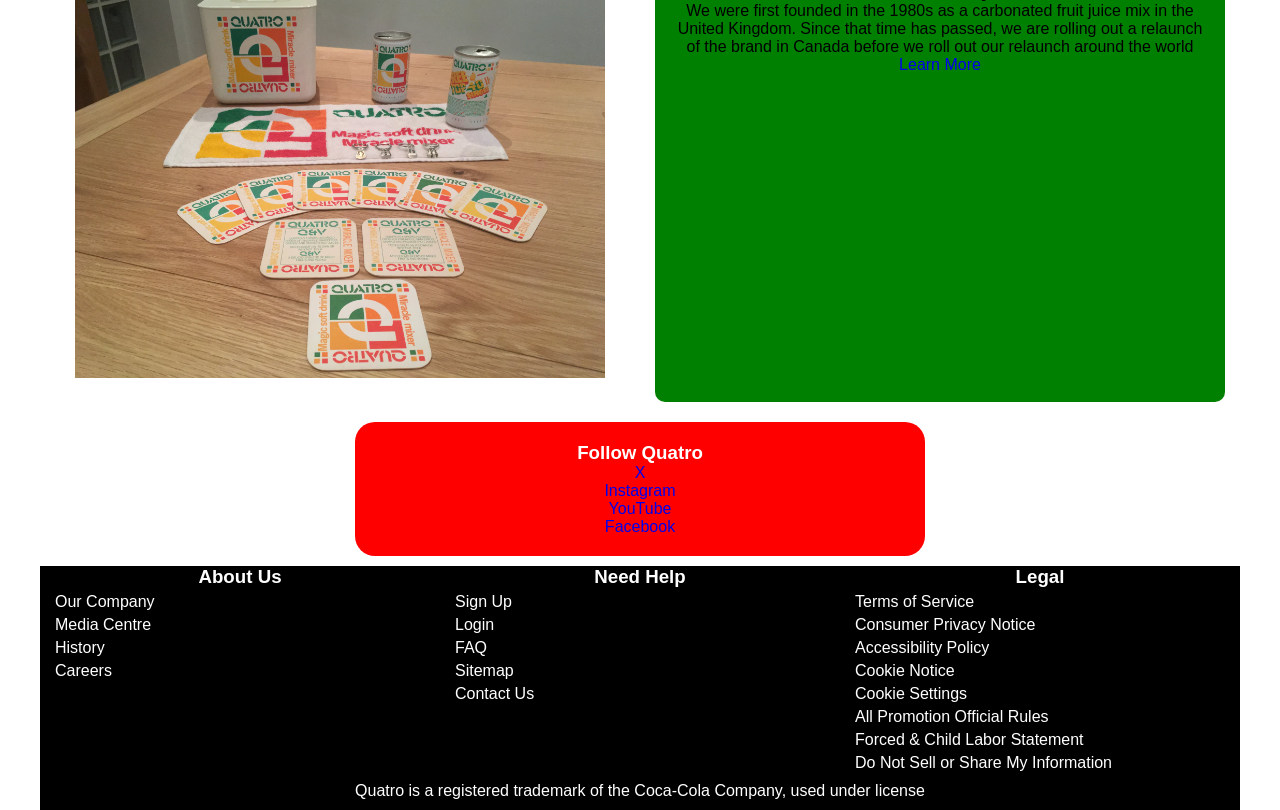
==== commit 5b676d07: "Code Revival Revision of code and images" ====
--- a/index.html
+++ b/index.html
@@ -36,7 +36,7 @@
         <main class="grid-con center-grid-con">
             <section class="hero-main cinemagraph m-col-span-full l-col-span-full">
                 <h2 class="hidden">Cinemagraph</h2>
-            <img src="images/cinemagraph-site.gif">
+            <img src="images/cinemagraph-site.gif" alt="quatro cinemagraph">
             </section>
             <div class="about-us col-span-full m-col-span-full l-col-span-full">
             <div class="m-col-start-1 m-col-end-2 l-col-start-3 l-col-end-4">
@@ -50,7 +50,6 @@
         <div class="social-media col-span-full m-col-start-5 m-col-end-9">
             <h3>Products</h3>
         </div>
-        
         <div class="product col-start-1 col-end-3 m-col-start-1 m-col-end-5 l-col-start-1 l-col-end-5">
             <img src="images/quatro-papaya-bottle.png" alt="papaya juice">
             <p>Papaya Juice</p>
@@ -78,7 +77,10 @@
         <div class="box social-media col-span-full m-col-start-4 m-col-end-10 l-col-start-5 l-col-end-9">
             <p><a href="products.html">View All Products</a></p>
         </div>
-        <div class="history col-start-1 col-end-5 m-col-span-full l-col-start-7 l-col-end-13">
+        <div class="history-image m-col-start-1 m-col-end-7 l-col-start-1 l-col-end-7">
+            <img src="images/quatro-80s-packaging.jpeg" alt="quatro-history"> 
+        </div>
+        <div class="history col-span-full m-col-start-7 m-col-end-13 l-col-start-7 l-col-end-13">
             <h3>Our History</h3>
             <p>We were first founded in the 1980s as a carbonated fruit juice mix in the United Kingdom. Since that time has passed, we are rolling out a relaunch of the brand in Canada before we roll out our relaunch around the world</p>
             <p><a href="our-history.html">Learn More</a></p>
--- a/css/grid.css
+++ b/css/grid.css
@@ -54,6 +54,13 @@
    min-width: 412px;
 }
 
+.history-image {
+   padding: 20px;
+   text-align: center;
+   margin-top: 10px;
+   margin-bottom:10px;
+}
+
 .full-width-grid-con {
    /* set this container as a grid, with 3 columns
    the other grid will sit in the middle column, this allows for overlapping content */
@@ -149,6 +156,10 @@
 
 .center-grid-con {
    margin: 0 auto;
+}
+
+.form-con {
+   justify-content: center;
 }
 
 /* ---Mobile Library Grid Styles--- */
--- a/css/main.css
+++ b/css/main.css
@@ -212,4 +212,56 @@
       margin-bottom: 2%;
       margin-right: 25px;
    }
-}+}
+
+/*Pop-Up Instructions*/
+
+#popup {
+    width: 150vw;
+    height: 150vh;
+    position: absolute;
+    top: 0;
+    left: 0;
+    background-color: rgba(98, 95, 95, 0.86);
+    z-index: 2;
+    display:none;
+    background-repeat: no-repeat;
+    background-size: 55vh;
+    background-position: 40px bottom;
+}
+
+#popup:target { 
+    display: block; 
+    opacity: 1;
+}
+
+#popup_close {
+    position: relative;
+    top: 20px;
+    left: 90%;
+
+    color: white;
+    font-size: 3em;
+
+    text-decoration: none;
+
+    font-weight: bolder;
+}
+
+#popup_close:hover { 
+    opacity: 0.5; color: red; 
+}
+
+#popup article {
+    margin-left: 40%;
+    margin-top: 50px;
+    width: 600px;
+}
+
+#popup_heading {
+    font-size: 32px;
+}
+
+#popup_text {
+    line-height: 24px;
+}
